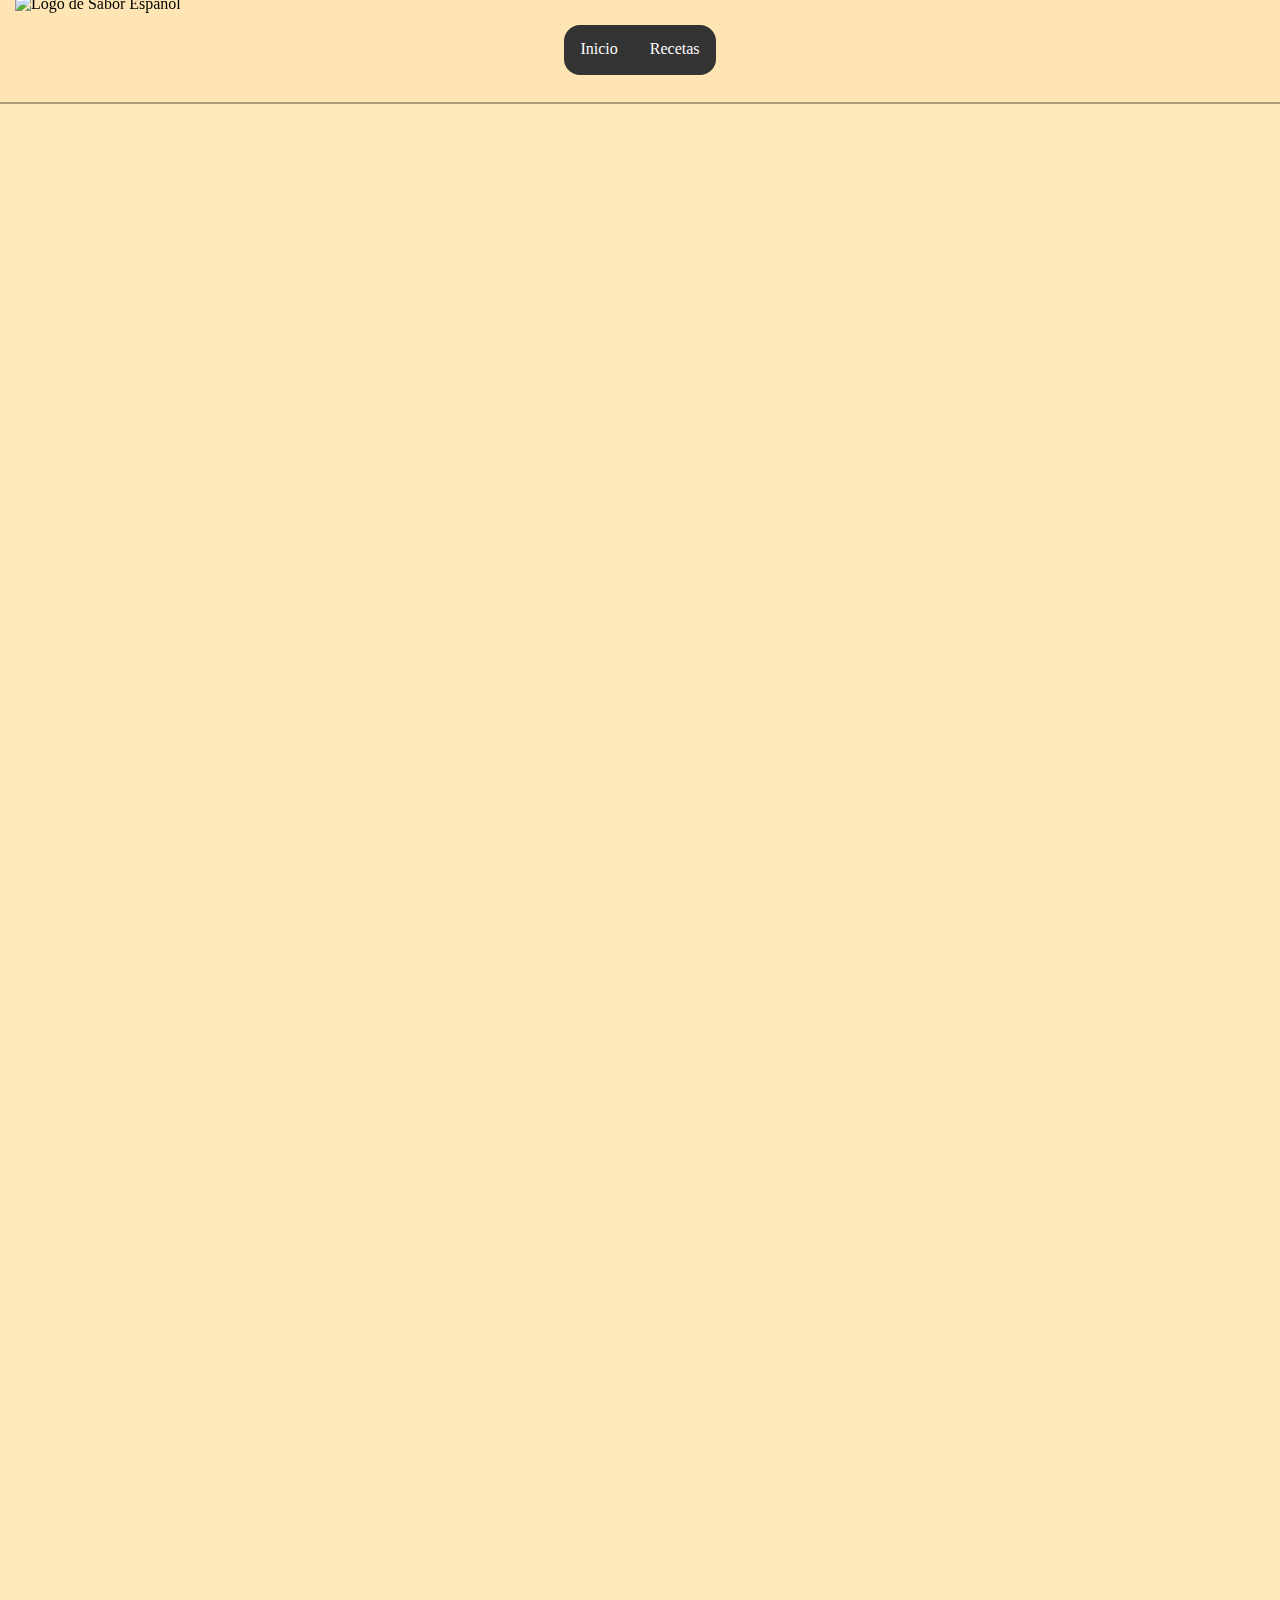
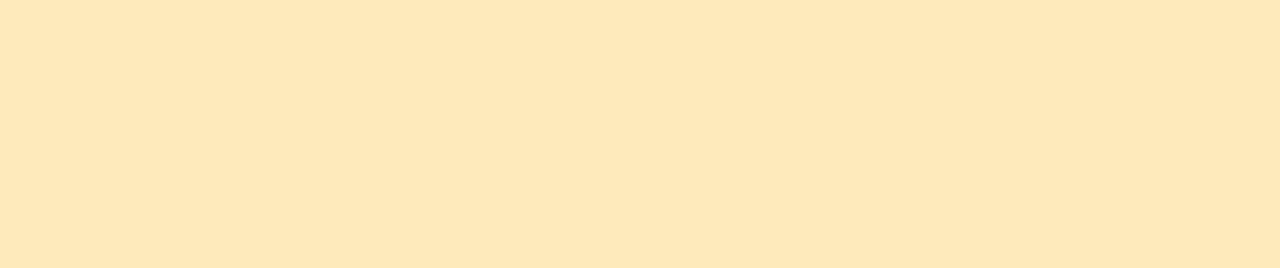
==== index.html @ d789791f "header terminado. Responsive y se fija en la pagina(todo el rato visible)" ====
<!DOCTYPE html>
<html>
    <head>
        <link rel="icon" href="Img/Logo recortado.png">
        <title>Las mejores recetas | SaborEspañol</title>
        <link rel="stylesheet" href="estilos.css">
        <meta name="viewport" content="width=device-width, initial-scale=1.0">
    </head>
    <header >
        <img height="110" src="Img/Logo.png" alt="Logo de Sabor Español">
        <nav>
            <a href="index.html">Inicio</a>
            <a href="recetas.html">Recetas</a>
        </nav>
    </header>
    <body>
        <br>
        <br>
        <br>
        <br>
        <br>
        <br>
        <br>
        <br>
        <br>
        <br>
        <br>
        <br>
        <br>
        <br>
        <br>
        <br>
        <br>
        <br>
        <br>
        <br>
        <br>
        <br>
        <br>
        <br>
        <br>
        <br>
        <br>
        <br>
        <br>
        <br>
        <br>
        <br>
        <br>
        <br>
        <br>
        <br>
        <br>
        <br>
        <br>
        <br>
        <br>
        <br>
        <br>
        <br>
        <br>
        <br>
        <br>
        <br>
        <br>
        <br>
        <br>
        <br>
        <br>
        <br>
        <br>
        <br>
        <br>
        <br>
        <br>
        <br>
        <br>
        <br>
        <br>
        <br>
        <br>
        <br>
        <br>
        <br>
        <br>
        <br>
        <br>
        <br>
        <br>
        <br>
        <br>
        <br>
        <br>
        <br>
        <br>
        <br>
        <br>
        <br>
        <br>
        <br>
        <br>
        <br>
        <br>
        <br>
        <br>
        <br>
        <br>
        <br>
        <br>
        <br>
        <br>
        <br>
        <br>
        <br>
    </body>
</html>
---- estilos.css ----
img {
    position: absolute;
    left: 0px;
    margin-left: 15px;
}

header {
    position: sticky;
    top: 0;
    background-color: #ffe5b4;
    margin: 0px;
    border-bottom: ridge #ffe5b4 4px;
    display: flex;
    align-items: center;
    justify-content: center;
    height: 100px;
}

body{
    margin: 0px;
    background-color: #feeabb;
}

nav a {
    padding: 6% 10px;
    margin: 4% 6px;
    text-decoration: none;
    color: white;
    border-radius: 8px;
    transition: 0.2s ease-in-out;
}
nav a:hover {
    background-color: #ffdf99;
    color: black;
    transition: 0.2s ease-in-out;
}

nav a:active {
    background-color: #ffcb77;
}

nav {
    display: flex;
    text-align: center;
    background-color: #333;
    height: 50px;
    border-radius: 16px;
}
/* Tablet */
@media only screen and (max-width: 740px) {
    nav {
        position: fixed;
        right: 10px;
    }
}
/* Mobil */
@media only screen and (max-width: 450px) {
    nav {
        position: fixed;
        right: 10px;
        height: 30px;
    }

    img {
        width: 170px;
        height: auto;
    }

    nav a{
        padding: 0% 5px;
        margin: 4% 6px;
    }

    header {
        height: 80px;
    }
}
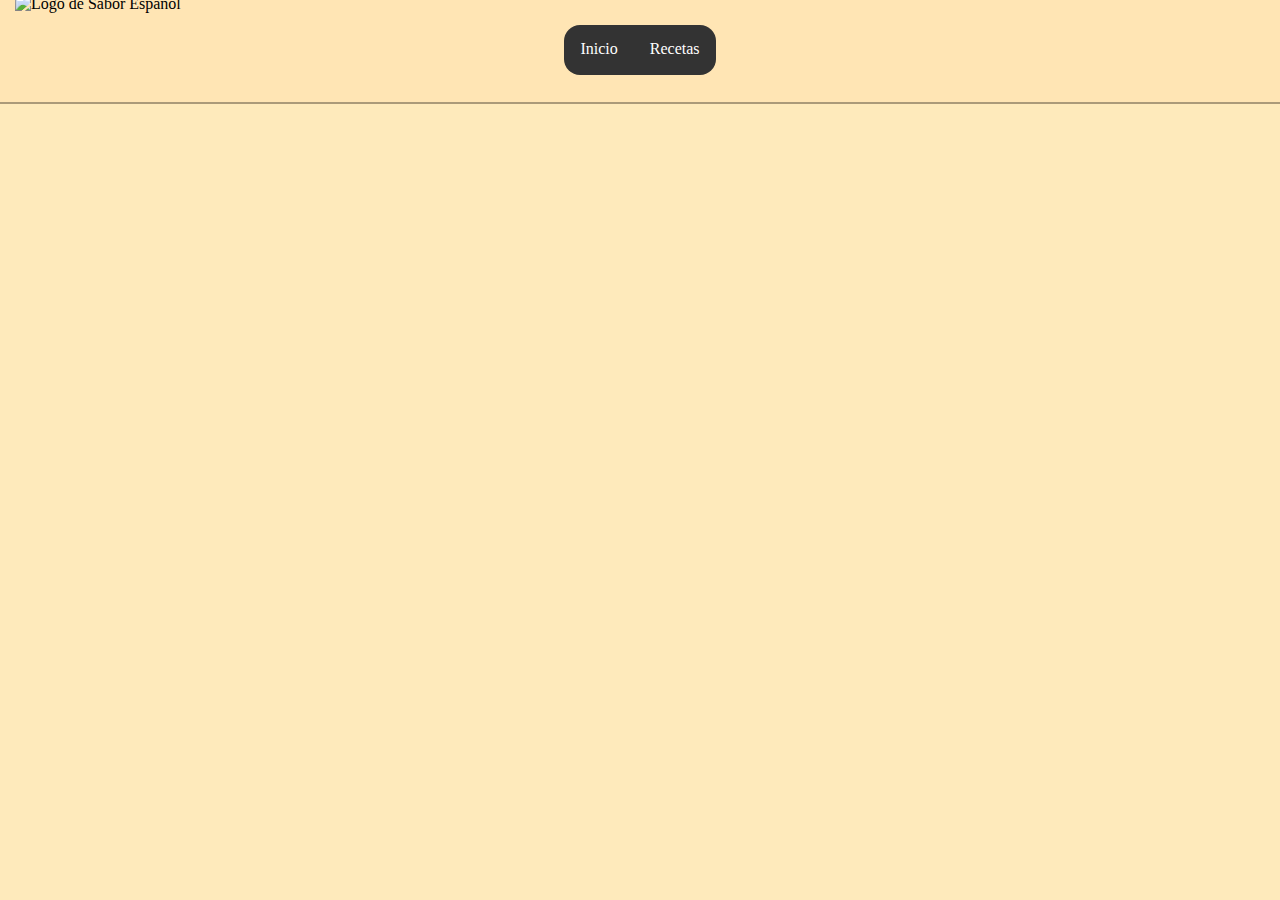
==== commit ccf772a1: "sin intros" ====
--- a/index.html
+++ b/index.html
@@ -14,103 +14,6 @@
         </nav>
     </header>
     <body>
-        <br>
-        <br>
-        <br>
-        <br>
-        <br>
-        <br>
-        <br>
-        <br>
-        <br>
-        <br>
-        <br>
-        <br>
-        <br>
-        <br>
-        <br>
-        <br>
-        <br>
-        <br>
-        <br>
-        <br>
-        <br>
-        <br>
-        <br>
-        <br>
-        <br>
-        <br>
-        <br>
-        <br>
-        <br>
-        <br>
-        <br>
-        <br>
-        <br>
-        <br>
-        <br>
-        <br>
-        <br>
-        <br>
-        <br>
-        <br>
-        <br>
-        <br>
-        <br>
-        <br>
-        <br>
-        <br>
-        <br>
-        <br>
-        <br>
-        <br>
-        <br>
-        <br>
-        <br>
-        <br>
-        <br>
-        <br>
-        <br>
-        <br>
-        <br>
-        <br>
-        <br>
-        <br>
-        <br>
-        <br>
-        <br>
-        <br>
-        <br>
-        <br>
-        <br>
-        <br>
-        <br>
-        <br>
-        <br>
-        <br>
-        <br>
-        <br>
-        <br>
-        <br>
-        <br>
-        <br>
-        <br>
-        <br>
-        <br>
-        <br>
-        <br>
-        <br>
-        <br>
-        <br>
-        <br>
-        <br>
-        <br>
-        <br>
-        <br>
-        <br>
-        <br>
-        <br>
-        <br>
-        <br>
+        
     </body>
 </html>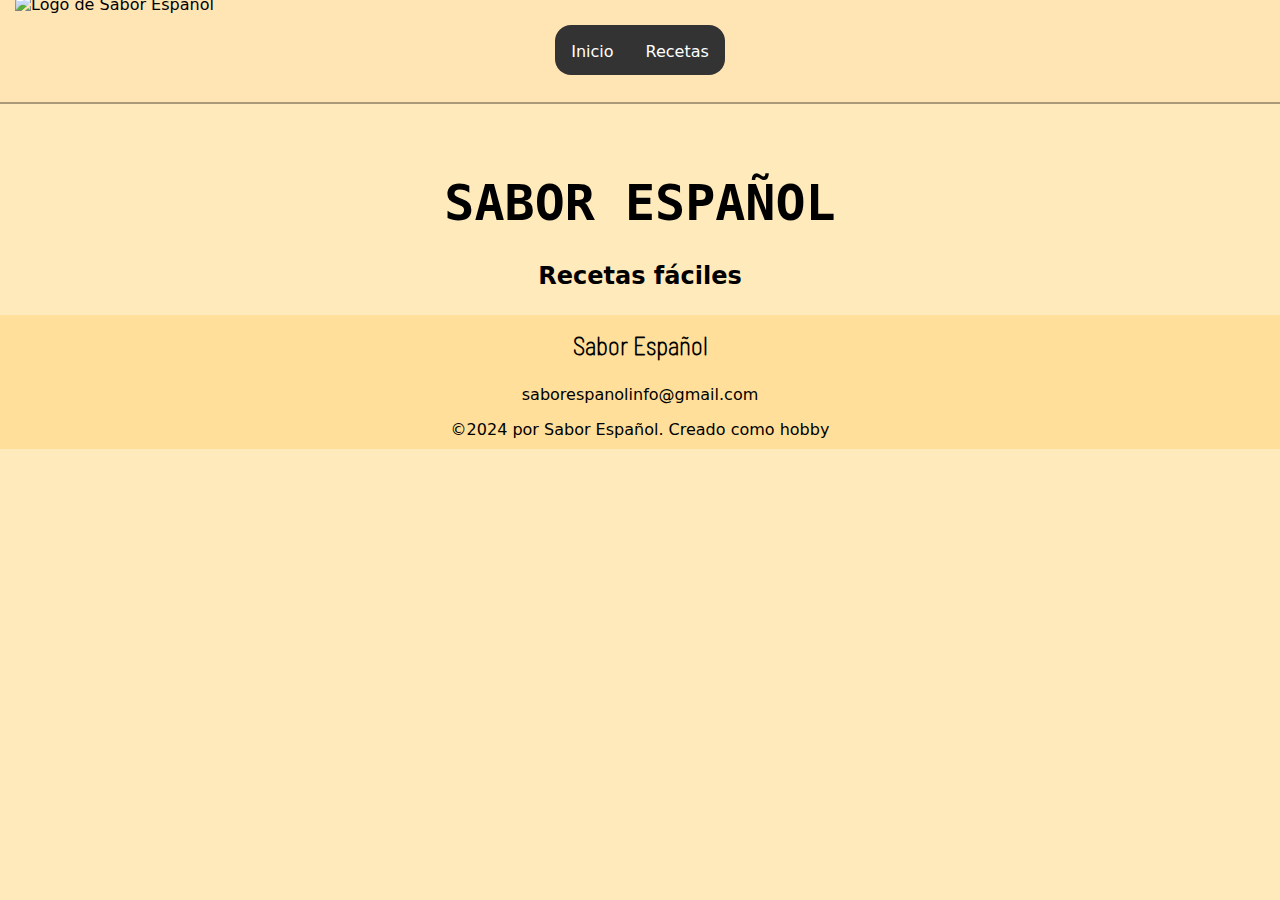
==== commit 2a9c28d3: "footer añadido" ====
--- a/index.html
+++ b/index.html
@@ -2,7 +2,7 @@
 <html>
     <head>
         <link rel="icon" href="Img/Logo recortado.png">
-        <title>Las mejores recetas | SaborEspañol</title>
+        <title>Bienvenido a la cocina española | SaborEspañol</title>
         <link rel="stylesheet" href="estilos.css">
         <meta name="viewport" content="width=device-width, initial-scale=1.0">
     </head>
@@ -14,6 +14,12 @@
         </nav>
     </header>
     <body>
-        
+        <h1 id="titulo">SABOR ESPAÑOL</h1>
+        <h2 id="subtitulo">Recetas fáciles</h2>
     </body>
+    <footer>
+        <h3>Sabor Español</h3>
+        <a href="mailto:saborespanolinfo@gmail.com">saborespanolinfo@gmail.com</a>
+        <p>©2024 por Sabor Español. Creado como hobby</p>
+    </footer>
 </html>--- a/estilos.css
+++ b/estilos.css
@@ -2,6 +2,22 @@
     position: absolute;
     left: 0px;
     margin-left: 15px;
+}
+
+body{
+    text-align: center;
+    font-family: Barlow Regular, system-ui, -apple-system, BlinkMacSystemFont, 'Segoe UI', Roboto, Oxygen, Ubuntu, Cantarell, 'Open Sans', 'Helvetica Neue', sans-serif;
+}
+
+#titulo{
+    font-family: Madimi One, monospace, system-ui, Sans-serif;
+    font-size: 50px;
+    margin-top: 70px;
+    margin-bottom: 30px;
+}
+
+#subtitulo{
+    font-family: Barlow Regular, system-ui, -apple-system, Seoge UI, sans-serif;
 }
 
 header {
@@ -14,6 +30,29 @@
     align-items: center;
     justify-content: center;
     height: 100px;
+}
+
+footer {
+    background-color: #ffdf99;
+}
+
+footer h3 {
+    font-size: 25px;
+    font-family: Barlow Thin;
+    padding-top: 15px;
+}
+
+footer a {
+    text-decoration: none;
+    color: black;
+}
+
+footer a:hover {
+    text-decoration: underline;
+}
+
+footer p {
+    padding-bottom: 10px;
 }
 
 body{
@@ -74,4 +113,19 @@
     header {
         height: 80px;
     }
+}
+
+/*Fuentes*/
+@font-face {
+    font-family: Madimi One; /* El nombre que quieras darle a tu fuente */
+    src: url('Fonts/MadimiOne-Regular.ttf'); /* La ruta al archivo de la fuente */
+}
+@font-face {
+    font-family: Barlow regular;
+    src: url('Fonts/BarlowSemiCondensed-Regular.ttf');
+}
+
+@font-face {
+    font-family: Barlow Thin;
+    src: url('Fonts/BarlowSemiCondensed-Thin.ttf');
 }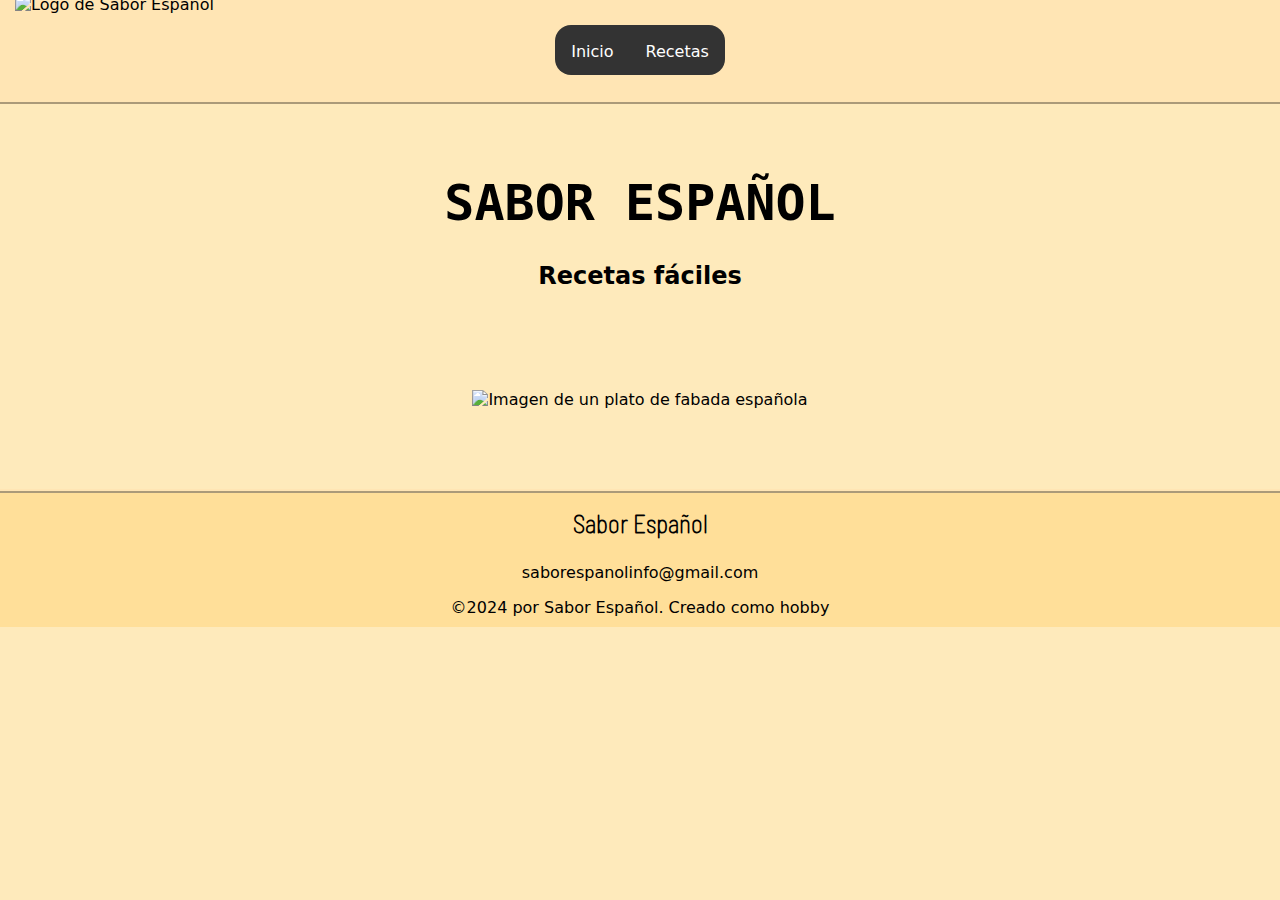
==== commit 6178c453: "Add files via upload" ====
--- a/index.html
+++ b/index.html
@@ -14,8 +14,15 @@
         </nav>
     </header>
     <body>
-        <h1 id="titulo">SABOR ESPAÑOL</h1>
-        <h2 id="subtitulo">Recetas fáciles</h2>
+        <section id="bienvenida">
+            <h1 id="titulo">SABOR ESPAÑOL</h1>
+            <h2 id="subtitulo">Recetas fáciles</h2>
+        </section>
+
+        <section id="galeria">
+            <img src="Img/Fabada.jpg" alt="Imagen de un plato de 
+            fabada española">
+        </section>
     </body>
     <footer>
         <h3>Sabor Español</h3>
--- a/estilos.css
+++ b/estilos.css
@@ -1,23 +1,7 @@
-img {
+header img {
     position: absolute;
     left: 0px;
     margin-left: 15px;
-}
-
-body{
-    text-align: center;
-    font-family: Barlow Regular, system-ui, -apple-system, BlinkMacSystemFont, 'Segoe UI', Roboto, Oxygen, Ubuntu, Cantarell, 'Open Sans', 'Helvetica Neue', sans-serif;
-}
-
-#titulo{
-    font-family: Madimi One, monospace, system-ui, Sans-serif;
-    font-size: 50px;
-    margin-top: 70px;
-    margin-bottom: 30px;
-}
-
-#subtitulo{
-    font-family: Barlow Regular, system-ui, -apple-system, Seoge UI, sans-serif;
 }
 
 header {
@@ -32,14 +16,96 @@
     height: 100px;
 }
 
+nav {
+    display: flex;
+    text-align: center;
+    background-color: #333;
+    height: 50px;
+    border-radius: 16px;
+}
+
+nav a {
+    padding: 6% 10px;
+    margin: 4% 6px;
+    text-decoration: none;
+    color: white;
+    border-radius: 8px;
+    transition: 0.2s ease-in-out;
+}
+
+nav a:hover {
+    background-color: #ffdf99;
+    color: black;
+    transition: 0.2s ease-in-out;
+}
+
+nav a:active {
+    background-color: #ffcb77;
+}
+
+body{
+    text-align: center;
+    font-family: Barlow Regular, system-ui, -apple-system, BlinkMacSystemFont, 'Segoe UI', Roboto, Oxygen, Ubuntu, Cantarell, 'Open Sans', 'Helvetica Neue', sans-serif;
+    margin: 0px;
+    background-color: #feeabb;
+}
+
+#titulo{
+    font-family: Madimi One, monospace, system-ui, Sans-serif;
+    font-size: 50px;
+    margin-top: 70px;
+    margin-bottom: 30px;
+}
+
+#subtitulo{
+    font-family: Barlow Regular, system-ui, -apple-system, Seoge UI, sans-serif;
+}
+
+#galeria {
+    padding: 80px;
+}
+
+#galeria img {
+    max-width: 1000px;
+    width: 80%;
+}
+
+#recetas {
+    padding: 30px;
+    display: inline-grid;
+}
+
+.receta {
+    margin: 30px 10px;
+    width: 260px;
+    background-color: #ffdf99;
+    border-radius: 20px;
+}
+
+.receta h1 {
+    margin: 20px 10px;
+}
+
+.receta p {
+    margin: 20px 20px;
+}
+
+.receta img {
+    width: 80%;
+    margin: 30px 10px;
+    border-radius: 15px;
+}
+
 footer {
     background-color: #ffdf99;
+    border-top: ridge #ffe5b4 4px;
 }
 
 footer h3 {
     font-size: 25px;
     font-family: Barlow Thin;
     padding-top: 15px;
+    margin-top: 0;
 }
 
 footer a {
@@ -55,36 +121,8 @@
     padding-bottom: 10px;
 }
 
-body{
-    margin: 0px;
-    background-color: #feeabb;
-}
+/*No decorativas*/
 
-nav a {
-    padding: 6% 10px;
-    margin: 4% 6px;
-    text-decoration: none;
-    color: white;
-    border-radius: 8px;
-    transition: 0.2s ease-in-out;
-}
-nav a:hover {
-    background-color: #ffdf99;
-    color: black;
-    transition: 0.2s ease-in-out;
-}
-
-nav a:active {
-    background-color: #ffcb77;
-}
-
-nav {
-    display: flex;
-    text-align: center;
-    background-color: #333;
-    height: 50px;
-    border-radius: 16px;
-}
 /* Tablet */
 @media only screen and (max-width: 740px) {
     nav {
@@ -124,7 +162,6 @@
     font-family: Barlow regular;
     src: url('Fonts/BarlowSemiCondensed-Regular.ttf');
 }
-
 @font-face {
     font-family: Barlow Thin;
     src: url('Fonts/BarlowSemiCondensed-Thin.ttf');
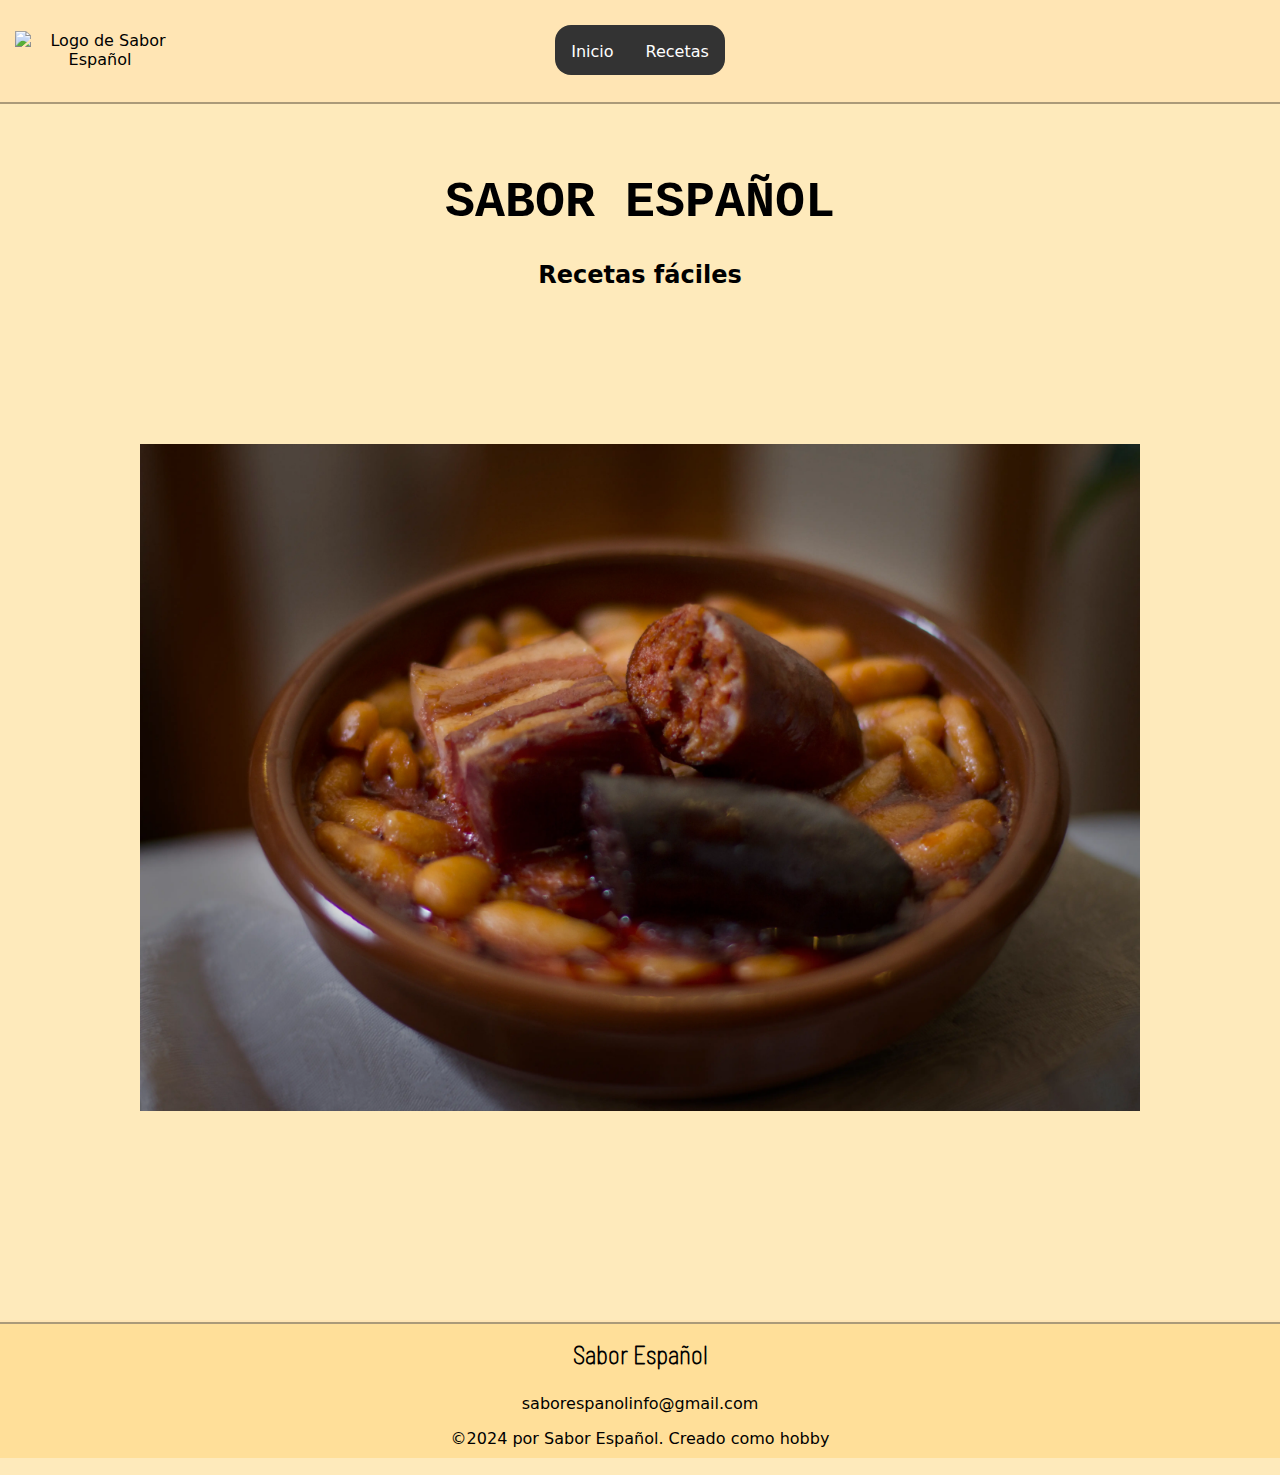
==== commit 745b7dad: "imagenes optimizadas a .webp" ====
--- a/index.html
+++ b/index.html
@@ -20,7 +20,7 @@
         </section>
 
         <section id="galeria">
-            <img src="Img/Fabada.jpg" alt="Imagen de un plato de 
+            <img src="Img/Fabada.webp" alt="Imagen de un plato de 
             fabada española">
         </section>
     </body>
--- a/estilos.css
+++ b/estilos.css
@@ -14,6 +14,7 @@
     align-items: center;
     justify-content: center;
     height: 100px;
+    z-index: 1;
 }
 
 nav {
@@ -43,6 +44,10 @@
     background-color: #ffcb77;
 }
 
+#titulorec {
+    font-size: 60px;
+}
+
 body{
     text-align: center;
     font-family: Barlow Regular, system-ui, -apple-system, BlinkMacSystemFont, 'Segoe UI', Roboto, Oxygen, Ubuntu, Cantarell, 'Open Sans', 'Helvetica Neue', sans-serif;
@@ -67,23 +72,30 @@
 
 #galeria img {
     max-width: 1000px;
+    min-width: 300px;
     width: 80%;
 }
 
 #recetas {
     padding: 30px;
     display: inline-grid;
+    grid-template-columns: auto auto auto;
+    justify-content: center;
+    width: 70%;
+    height: max-content;
 }
 
 .receta {
     margin: 30px 10px;
-    width: 260px;
+    width: 350px;
     background-color: #ffdf99;
     border-radius: 20px;
+    transition: ease-in-out 0.5s;
 }
 
 .receta h1 {
     margin: 20px 10px;
+    size: 50px;
 }
 
 .receta p {
@@ -94,6 +106,13 @@
     width: 80%;
     margin: 30px 10px;
     border-radius: 15px;
+}
+
+.receta:hover {
+    transform: scale(1.05);
+    transition: ease-in-out 0.3s;
+    filter: brightness(105%);
+    cursor: pointer;
 }
 
 footer {
@@ -122,12 +141,52 @@
 }
 
 /*No decorativas*/
+@media only screen and (max-width: 1450px){
+    img {
+        width: 170px;
+        height: auto;
+    }
+
+    #galeria {
+        padding: 5px;
+        margin-top: 150px;
+        margin-bottom: 200px;
+    }
+}
+
+@media only screen and (max-width: 1150px){
+    #recetas {
+        grid-template-columns: auto auto;
+    }
+}
+
+@media only screen and (max-width: 840px){
+    #recetas {
+        grid-template-columns: auto;
+    }
+    img {
+        width: 170px;
+        height: auto;
+    }
+
+    #galeria {
+        padding: 5px;
+        margin-top: 250px;
+        margin-bottom: 300px;
+    }
+}
 
 /* Tablet */
 @media only screen and (max-width: 740px) {
     nav {
         position: fixed;
         right: 10px;
+    }
+    
+    #galeria {
+        padding: 5px;
+        margin-top: 250px;
+        margin-bottom: 350px;
     }
 }
 /* Mobil */
@@ -151,6 +210,16 @@
     header {
         height: 80px;
     }
+
+    #galeria {
+        padding: 5px;
+        margin-top: 250px;
+        margin-bottom: 400px;
+    }
+
+    .receta{
+        width: 250px;
+    }
 }
 
 /*Fuentes*/
